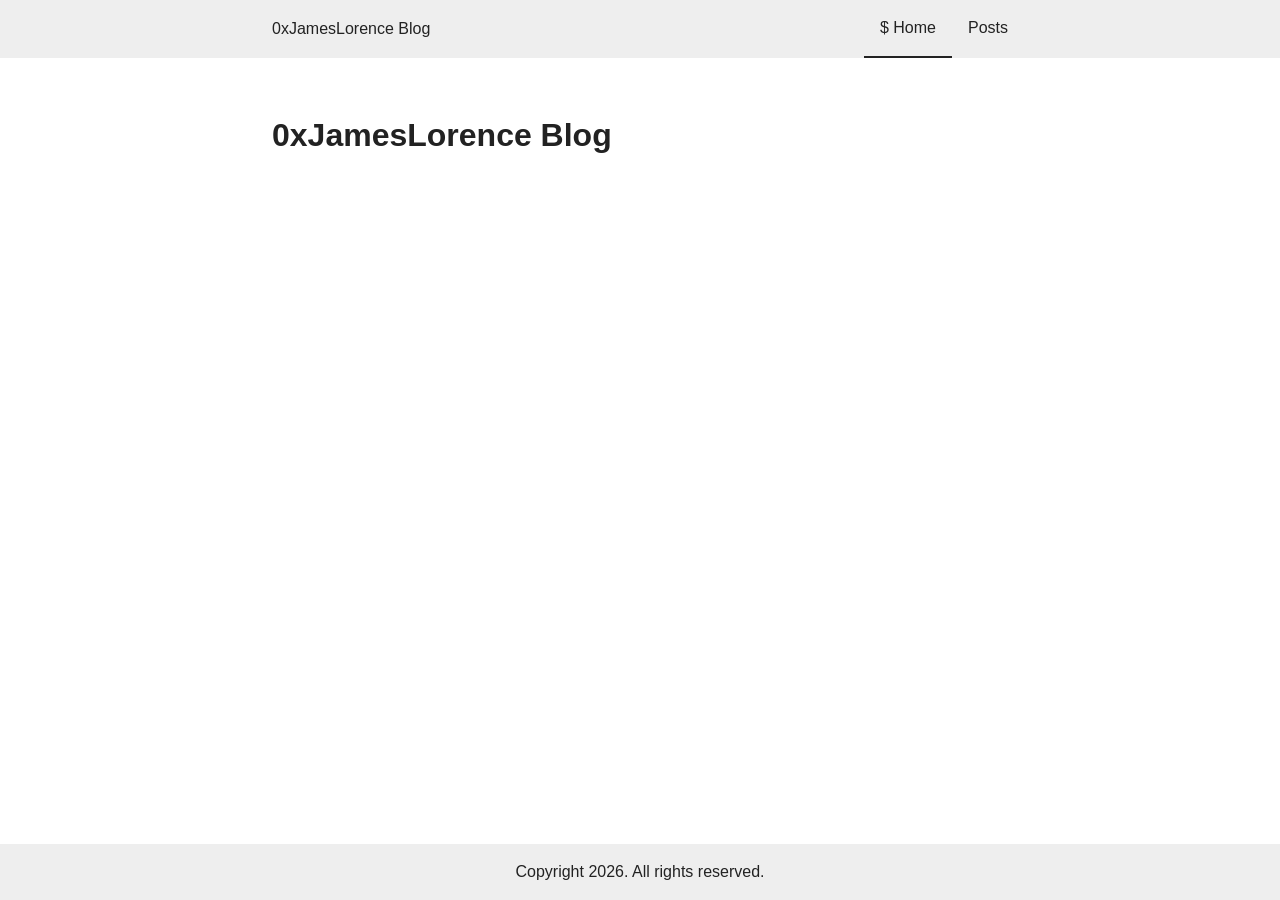
==== index.html @ a94fee96 "init commit" ====
<!doctype html>
<html
  lang="en-us"
  dir="ltr"
>
  <head>
	<meta name="generator" content="Hugo 0.164.0"><script src="/livereload.js?mindelay=10&amp;v=2&amp;port=1313&amp;path=livereload" data-no-instant defer></script>
    <meta charset="utf-8">
<meta name="mobile-web-app-capable" content="yes">
<meta name="viewport" content="width=device-width, initial-scale=1, initial-scale = 1.0, shrink-to-fit=no">
<title>0xJamesLorence Blog</title>
    <link rel="stylesheet" href="/css/vars.css">
    <link rel="stylesheet" href="/css/syntax.css">
    <link rel="stylesheet" href="/css/main.css">
    <link rel="stylesheet" href="/css/nav.css">




  </head>
  <body>
    <header>
  <nav class="navbar">
    <p>0xJamesLorence Blog</p>
    <label for="dropdown">
      <svg height="20" fill="currentColor" xmlns="http://www.w3.org/2000/svg" viewBox="0 0 640 640">
        <title>Menu</title>
        <path d="M96 160C96 142.3 110.3 128 128 128L512 128C529.7 128 544 142.3 544 160C544 177.7 529.7 192 512 192L128 192C110.3 192 96 177.7 96 160zM96 320C96 302.3 110.3 288 128 288L512 288C529.7 288 544 302.3 544 320C544 337.7 529.7 352 512 352L128 352C110.3 352 96 337.7 96 320zM544 480C544 497.7 529.7 512 512 512L128 512C110.3 512 96 497.7 96 480C96 462.3 110.3 448 128 448L512 448C529.7 448 544 462.3 544 480z"/>
      </svg>
    </label>
    <input type="checkbox" id="dropdown" checked/>
    <ul>
        <li>
          <a aria-current="page" class="active" href="/">$ Home</a>
        </li>
        <li>
          <a href="/posts/">Posts</a>
        </li>
    </ul>
  </nav>

</header>
    <main>
  <h1>0xJamesLorence Blog</h1>
  
</main>
    <footer><div class="footer-content">
  <p>Copyright 2026. All rights reserved.</p>
</div>
</footer>
  </body>
  <style>
    body {
      background-image: url("/images/itachi.jpg");
      background-size: cover;
      background-position: center;
      background-attachment: fixed;
      background-repeat: no-repeat;
      background-blend-mode: overlay;
    }
  </style>
</html>
---- css/vars.css ----
:root {
  color-scheme: light dark;

  --bg1: light-dark(white, #222);
  --bg2: light-dark(#eee, #111);
  --bg3: light-dark(#ddd, black);
  --fg2: light-dark(#888, #888);
  --fg1: light-dark(#222, #ddd);
  --link: light-dark(#79d, #9bf);
}
---- css/syntax.css ----
/* Modified version of:
 * hugo gen chromastyles --style=algol_nu */

/* LineLink */ .chroma .lnlinks { outline:none;text-decoration:none;color:inherit }
/* LineTableTD */ .chroma .lntd { vertical-align:top;padding:0;margin:0;border:0; }
/* LineTable */ .chroma .lntable { border-spacing:0;padding:0;margin:0;border:0; }
/* LineHighlight */ .chroma .hl { background-color:var(--bg2) }
/* LineNumbersTable */ .chroma .lnt { white-space:pre;-webkit-user-select:none;user-select:none;margin-right:0.4em;padding:0 0.4em 0 0.4em;color:#7f7f7f }
/* LineNumbers */ .chroma .ln { white-space:pre;-webkit-user-select:none;user-select:none;margin-right:0.4em;padding:0 0.4em 0 0.4em;color:#7f7f7f }
/* Line */ .chroma .line { display:flex; }
/* Keyword */ .chroma .k { font-weight:bold }
/* KeywordConstant */ .chroma .kc { font-weight:bold }
/* KeywordDeclaration */ .chroma .kd { font-weight:bold;font-style:italic }
/* KeywordNamespace */ .chroma .kn { font-weight:bold }
/* KeywordPseudo */ .chroma .kp { font-weight:bold }
/* KeywordReserved */ .chroma .kr { font-weight:bold }
/* KeywordType */ .chroma .kt { font-weight:bold }
/* NameClass */ .chroma .nc { color:var(--fg2);font-weight:bold;font-style:italic }
/* NameConstant */ .chroma .no { color:var(--fg2);font-weight:bold;font-style:italic }
/* NameNamespace */ .chroma .nn { color:var(--fg2);font-weight:bold;font-style:italic }
/* NameBuiltin */ .chroma .nb { font-weight:bold;font-style:italic }
/* NameBuiltinPseudo */ .chroma .bp { font-weight:bold;font-style:italic }
/* NameVariable */ .chroma .nv { color:var(--fg2);font-weight:bold;font-style:italic }
/* NameVariableClass */ .chroma .vc { color:var(--fg2);font-weight:bold;font-style:italic }
/* NameVariableGlobal */ .chroma .vg { color:var(--fg2);font-weight:bold;font-style:italic }
/* NameVariableInstance */ .chroma .vi { color:var(--fg2);font-weight:bold;font-style:italic }
/* NameVariableMagic */ .chroma .vm { color:var(--fg2);font-weight:bold;font-style:italic }
/* NameFunction */ .chroma .nf { color:var(--fg2);font-weight:bold;font-style:italic }
/* NameFunctionMagic */ .chroma .fm { color:var(--fg2);font-weight:bold;font-style:italic }
/* LiteralString */ .chroma .s { color:var(--fg2);font-style:italic }
/* LiteralStringAffix */ .chroma .sa { color:var(--fg2);font-style:italic }
/* LiteralStringBacktick */ .chroma .sb { color:var(--fg2);font-style:italic }
/* LiteralStringChar */ .chroma .sc { color:var(--fg2);font-style:italic }
/* LiteralStringDelimiter */ .chroma .dl { color:var(--fg2);font-style:italic }
/* LiteralStringDoc */ .chroma .sd { color:var(--fg2);font-style:italic }
/* LiteralStringDouble */ .chroma .s2 { color:var(--fg2);font-style:italic }
/* LiteralStringEscape */ .chroma .se { color:var(--fg2);font-style:italic }
/* LiteralStringHeredoc */ .chroma .sh { color:var(--fg2);font-style:italic }
/* LiteralStringInterpol */ .chroma .si { color:var(--fg2);font-style:italic }
/* LiteralStringOther */ .chroma .sx { color:var(--fg2);font-style:italic }
/* LiteralStringRegex */ .chroma .sr { color:var(--fg2);font-style:italic }
/* LiteralStringSingle */ .chroma .s1 { color:var(--fg2);font-style:italic }
/* LiteralStringSymbol */ .chroma .ss { color:var(--fg2);font-style:italic }
/* OperatorWord */ .chroma .ow { font-weight:bold }
/* Comment */ .chroma .c { color:var(--fg2);font-style:italic }
/* CommentHashbang */ .chroma .ch { color:var(--fg2);font-style:italic }
/* CommentMultiline */ .chroma .cm { color:var(--fg2);font-style:italic }
/* CommentSingle */ .chroma .c1 { color:var(--fg2);font-style:italic }
/* CommentSpecial */ .chroma .cs { color:var(--fg2);font-weight:bold }
/* CommentPreproc */ .chroma .cp { color:var(--fg2);font-weight:bold }
/* CommentPreprocFile */ .chroma .cpf { color:var(--fg2);font-weight:bold }
---- css/main.css ----
/* @import url("vars.css"); */

body {
  display: flex;
  min-height: 100dvh;
  flex-direction: column;
  margin: 0;

  background-color: var(--bg1);
  color: var(--fg1);
  font-family: sans-serif;
  line-height: 1.5;

  -webkit-text-size-adjust: none;
  text-size-adjust: none;

  background-image: url("\jameslorenceblogs\themes\nojs\images\kaws.jpg");
    background-size: cover;
    background-position: center;
    background-repeat: no-repeat;
    background-attachment: fixed;
}

header,
footer,
thead,
pre,
code {
  background-color: var(--bg2);
}

.navbar,
main,
.footer-content {
  width: 100%;
  max-width: 800px;
  margin: 0 auto;
  padding-left: 2em;
  padding-right: 2em;
  box-sizing: border-box;
}

main {
  flex: 1;
  padding-top: 2em;
  padding-bottom: 2em;
}

.footer-content {
  display: flex;
  align-items: center;
  justify-content: center;
}

article {
  margin-top: 2em;
}

article:not(:last-of-type) {
  padding-bottom: 2em;
  border-bottom: solid 1px var(--fg2);
}

.metadata {
  margin: 1em 0;
}

.tags {
  list-style: none;
  display: inline-flex;
  gap: 0.5em;
  margin: 0;
  padding: 0;
}

.tags a {
  color: var(--fg2);
  text-decoration: none;
}

:is(h1, h2, h3, h4, h5, h6) .anchor {
  visibility: hidden;
}

:is(h1, h2, h3, h4, h5, h6):hover .anchor {
  visibility: visible;
}

p,
li {
  text-align: justify;
  hyphens: auto;
}

a {
  color: var(--link);
  text-decoration: none;
}

a:hover {
  text-decoration: underline;
}

pre code {
  padding: 0;
}

code {
  padding: 0.2em 0.3em;
}

table {
  border-collapse: collapse;
  width: 100%;
}

td,
th {
  border: solid 1px;
}

td,
th,
pre {
  padding: 1em;
}

pre,
.katex {
  overflow: auto;
}

figure {
  margin: 0;
}

img {
  width: 100%;
}

figcaption {
  margin-top: 1em;
  color: var(--fg2);
  text-align: center;
}
---- css/nav.css ----
/* @import url("vars.css"); */

.navbar {
  display: flex;
  align-items: center;
  position: relative;
  background: inherit;
}

.navbar input[type="checkbox"],
.navbar label[for="dropdown"] {
  margin-left: auto;
  display: none;
}

.navbar label[for="dropdown"] svg {
  display: block;
}

.navbar ul {
  display: flex;
  list-style: none;
  margin: 0 -1em 0 auto;
  padding: 0;
  background: inherit;
  text-align: center;
}

.navbar ul a {
  display: block;
  padding: 1em;
  color: inherit;
  text-decoration: none;
}

.navbar ul .active {
  border-bottom: solid 2px;
}

.navbar ul a:hover {
  background-color: var(--bg3);
  text-decoration: none;
}

@media screen and (max-width: 600px) {
  .navbar label[for="dropdown"] {
    display: block;
  }

  .navbar ul {
    position: absolute;
    top: 100%;
    right: 0;
    margin: 0;
    flex-direction: column;
  }
  
  .navbar ul .active {
    border: none;
    background-color: var(--bg3);
  }

  .navbar ul a {
    padding: 1em 2em;
  }

  .navbar:has(input[type="checkbox"]:checked) ul {
    display: none;
  }
}
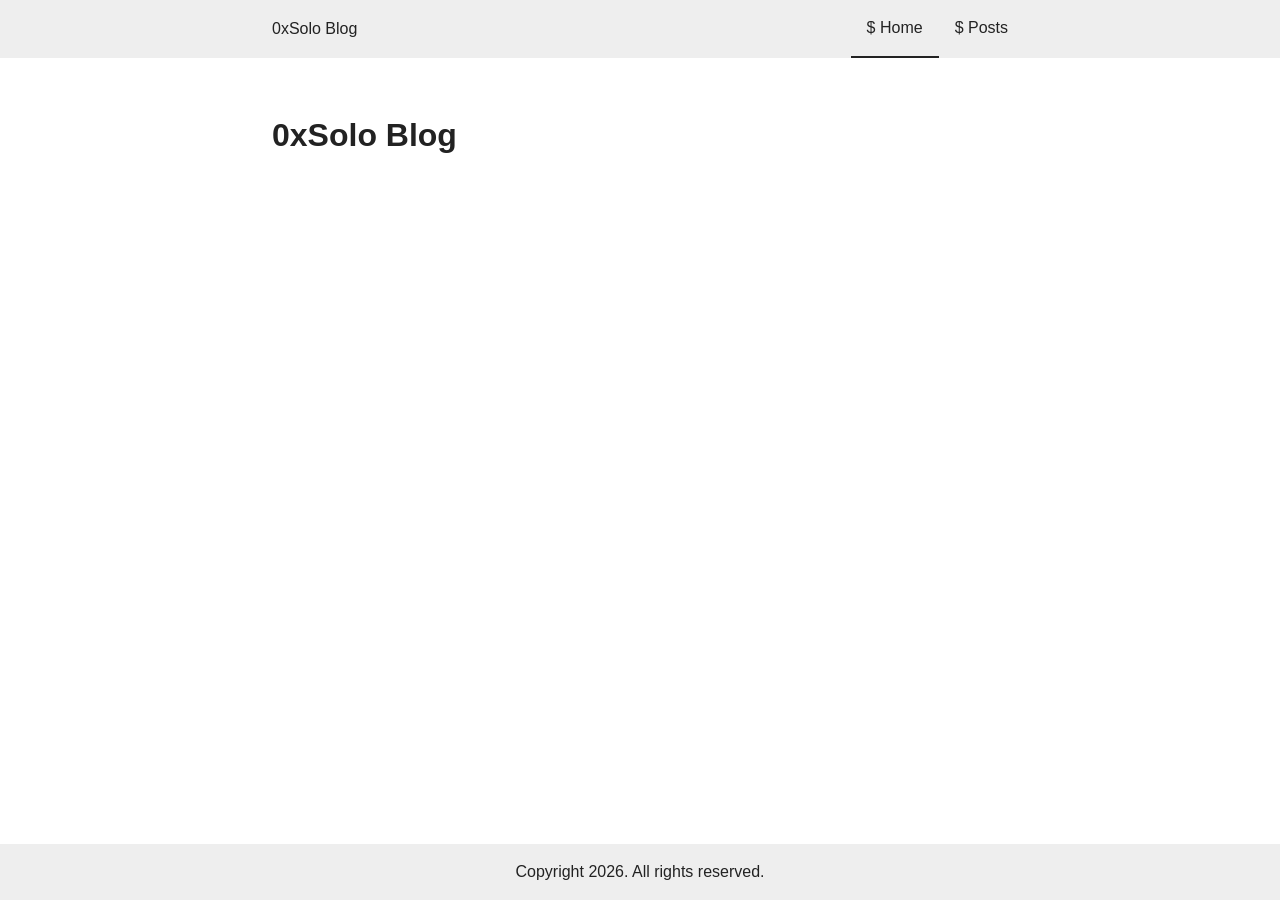
==== commit 0144f77d: "init commit" ====
--- a/index.html
+++ b/index.html
@@ -4,11 +4,11 @@
   dir="ltr"
 >
   <head>
-	<meta name="generator" content="Hugo 0.164.0"><script src="/livereload.js?mindelay=10&amp;v=2&amp;port=1313&amp;path=livereload" data-no-instant defer></script>
+	<meta name="generator" content="Hugo 0.164.0">
     <meta charset="utf-8">
 <meta name="mobile-web-app-capable" content="yes">
 <meta name="viewport" content="width=device-width, initial-scale=1, initial-scale = 1.0, shrink-to-fit=no">
-<title>0xJamesLorence Blog</title>
+<title>0xSolo Blog</title>
     <link rel="stylesheet" href="/css/vars.css">
     <link rel="stylesheet" href="/css/syntax.css">
     <link rel="stylesheet" href="/css/main.css">
@@ -21,7 +21,7 @@
   <body>
     <header>
   <nav class="navbar">
-    <p>0xJamesLorence Blog</p>
+    <p>0xSolo Blog</p>
     <label for="dropdown">
       <svg height="20" fill="currentColor" xmlns="http://www.w3.org/2000/svg" viewBox="0 0 640 640">
         <title>Menu</title>
@@ -34,14 +34,14 @@
           <a aria-current="page" class="active" href="/">$ Home</a>
         </li>
         <li>
-          <a href="/posts/">Posts</a>
+          <a href="/posts/">$ Posts</a>
         </li>
     </ul>
   </nav>
 
 </header>
     <main>
-  <h1>0xJamesLorence Blog</h1>
+  <h1>0xSolo Blog</h1>
   
 </main>
     <footer><div class="footer-content">
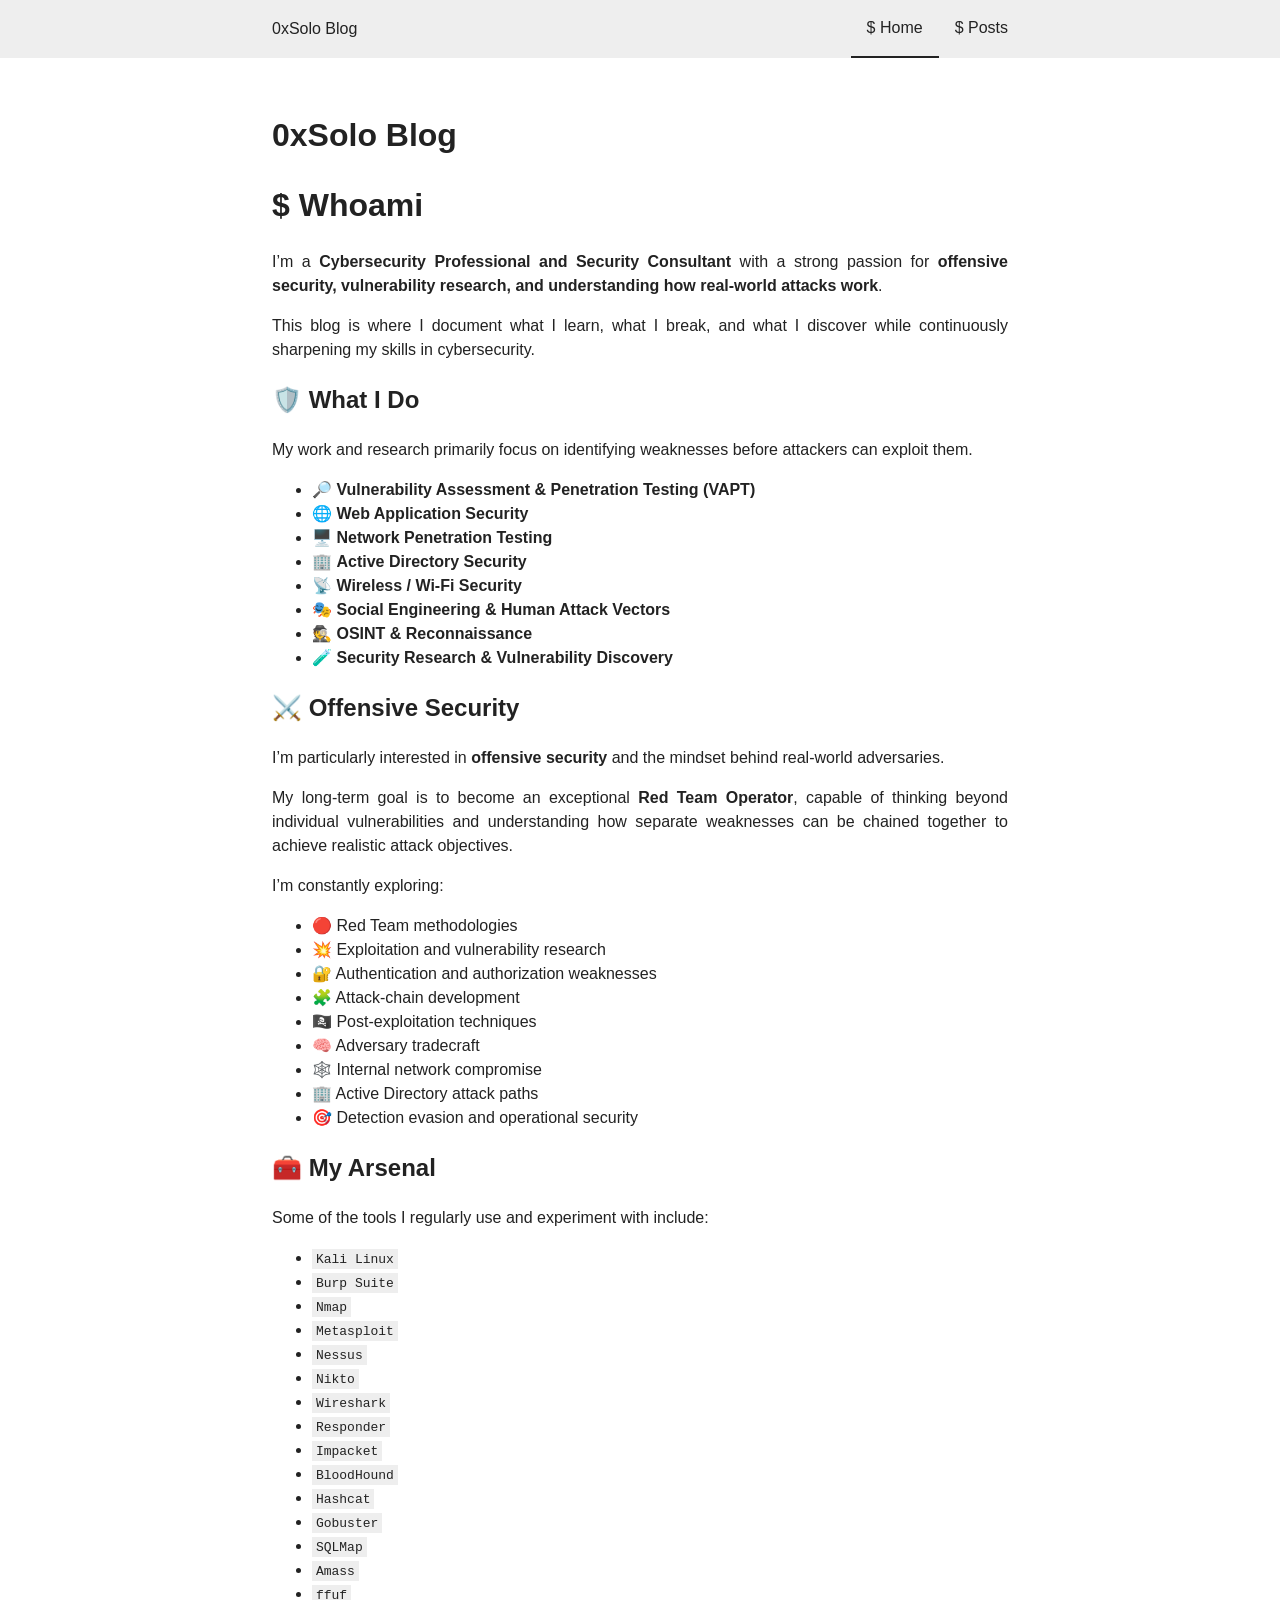
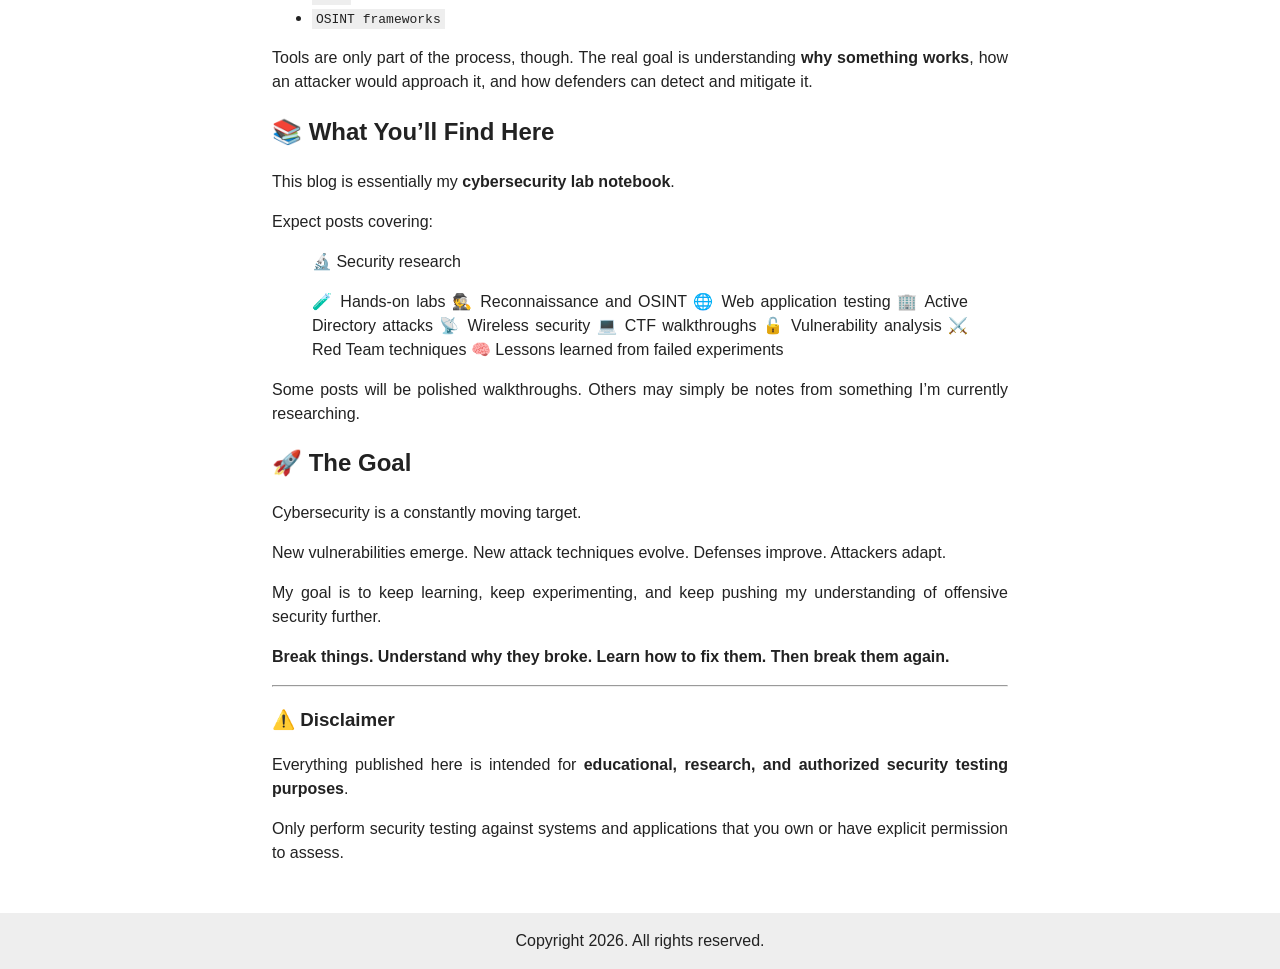
==== commit 7d242cb4: "init commit" ====
--- a/index.html
+++ b/index.html
@@ -4,7 +4,7 @@
   dir="ltr"
 >
   <head>
-	<meta name="generator" content="Hugo 0.164.0">
+	<meta name="generator" content="Hugo 0.164.0"><script src="/livereload.js?mindelay=10&amp;v=2&amp;port=1313&amp;path=livereload" data-no-instant defer></script>
     <meta charset="utf-8">
 <meta name="mobile-web-app-capable" content="yes">
 <meta name="viewport" content="width=device-width, initial-scale=1, initial-scale = 1.0, shrink-to-fit=no">
@@ -42,7 +42,109 @@
 </header>
     <main>
   <h1>0xSolo Blog</h1>
-  
+  <h1 id="-whoami">
+  $ Whoami
+  <a href="#-whoami" class="anchor">#</a>
+</h1>
+<p>I&rsquo;m a <strong>Cybersecurity Professional and Security Consultant</strong> with a strong passion for <strong>offensive security, vulnerability research, and understanding how real-world attacks work</strong>.</p>
+<p>This blog is where I document what I learn, what I break, and what I discover while continuously sharpening my skills in cybersecurity.</p>
+<h2 id="-what-i-do">
+  🛡️ What I Do
+  <a href="#-what-i-do" class="anchor">#</a>
+</h2>
+<p>My work and research primarily focus on identifying weaknesses before attackers can exploit them.</p>
+<ul>
+<li>🔎 <strong>Vulnerability Assessment &amp; Penetration Testing (VAPT)</strong></li>
+<li>🌐 <strong>Web Application Security</strong></li>
+<li>🖥️ <strong>Network Penetration Testing</strong></li>
+<li>🏢 <strong>Active Directory Security</strong></li>
+<li>📡 <strong>Wireless / Wi-Fi Security</strong></li>
+<li>🎭 <strong>Social Engineering &amp; Human Attack Vectors</strong></li>
+<li>🕵️ <strong>OSINT &amp; Reconnaissance</strong></li>
+<li>🧪 <strong>Security Research &amp; Vulnerability Discovery</strong></li>
+</ul>
+<h2 id="-offensive-security">
+  ⚔️ Offensive Security
+  <a href="#-offensive-security" class="anchor">#</a>
+</h2>
+<p>I&rsquo;m particularly interested in <strong>offensive security</strong> and the mindset behind real-world adversaries.</p>
+<p>My long-term goal is to become an exceptional <strong>Red Team Operator</strong>, capable of thinking beyond individual vulnerabilities and understanding how separate weaknesses can be chained together to achieve realistic attack objectives.</p>
+<p>I&rsquo;m constantly exploring:</p>
+<ul>
+<li>🔴 Red Team methodologies</li>
+<li>💥 Exploitation and vulnerability research</li>
+<li>🔐 Authentication and authorization weaknesses</li>
+<li>🧩 Attack-chain development</li>
+<li>🏴‍☠️ Post-exploitation techniques</li>
+<li>🧠 Adversary tradecraft</li>
+<li>🕸️ Internal network compromise</li>
+<li>🏢 Active Directory attack paths</li>
+<li>🎯 Detection evasion and operational security</li>
+</ul>
+<h2 id="-my-arsenal">
+  🧰 My Arsenal
+  <a href="#-my-arsenal" class="anchor">#</a>
+</h2>
+<p>Some of the tools I regularly use and experiment with include:</p>
+<ul>
+<li><code>Kali Linux</code></li>
+<li><code>Burp Suite</code></li>
+<li><code>Nmap</code></li>
+<li><code>Metasploit</code></li>
+<li><code>Nessus</code></li>
+<li><code>Nikto</code></li>
+<li><code>Wireshark</code></li>
+<li><code>Responder</code></li>
+<li><code>Impacket</code></li>
+<li><code>BloodHound</code></li>
+<li><code>Hashcat</code></li>
+<li><code>Gobuster</code></li>
+<li><code>SQLMap</code></li>
+<li><code>Amass</code></li>
+<li><code>ffuf</code></li>
+<li><code>OSINT frameworks</code></li>
+</ul>
+<p>Tools are only part of the process, though. The real goal is understanding <strong>why something works</strong>, how an attacker would approach it, and how defenders can detect and mitigate it.</p>
+<h2 id="-what-youll-find-here">
+  📚 What You&rsquo;ll Find Here
+  <a href="#-what-youll-find-here" class="anchor">#</a>
+</h2>
+<p>This blog is essentially my <strong>cybersecurity lab notebook</strong>.</p>
+<p>Expect posts covering:</p>
+<blockquote>
+<p>🔬 Security research</p>
+</blockquote>
+<blockquote>
+<p>🧪 Hands-on labs
+🕵️ Reconnaissance and OSINT
+🌐 Web application testing
+🏢 Active Directory attacks
+📡 Wireless security
+💻 CTF walkthroughs
+🔓 Vulnerability analysis
+⚔️ Red Team techniques
+🧠 Lessons learned from failed experiments</p>
+</blockquote>
+<p>Some posts will be polished walkthroughs. Others may simply be notes from something I&rsquo;m currently researching.</p>
+<h2 id="-the-goal">
+  🚀 The Goal
+  <a href="#-the-goal" class="anchor">#</a>
+</h2>
+<p>Cybersecurity is a constantly moving target.</p>
+<p>New vulnerabilities emerge.
+New attack techniques evolve.
+Defenses improve.
+Attackers adapt.</p>
+<p>My goal is to keep learning, keep experimenting, and keep pushing my understanding of offensive security further.</p>
+<p><strong>Break things. Understand why they broke. Learn how to fix them. Then break them again.</strong></p>
+<hr>
+<h3 id="-disclaimer">
+  ⚠️ Disclaimer
+  <a href="#-disclaimer" class="anchor">#</a>
+</h3>
+<p>Everything published here is intended for <strong>educational, research, and authorized security testing purposes</strong>.</p>
+<p>Only perform security testing against systems and applications that you own or have explicit permission to assess.</p>
+
 </main>
     <footer><div class="footer-content">
   <p>Copyright 2026. All rights reserved.</p>
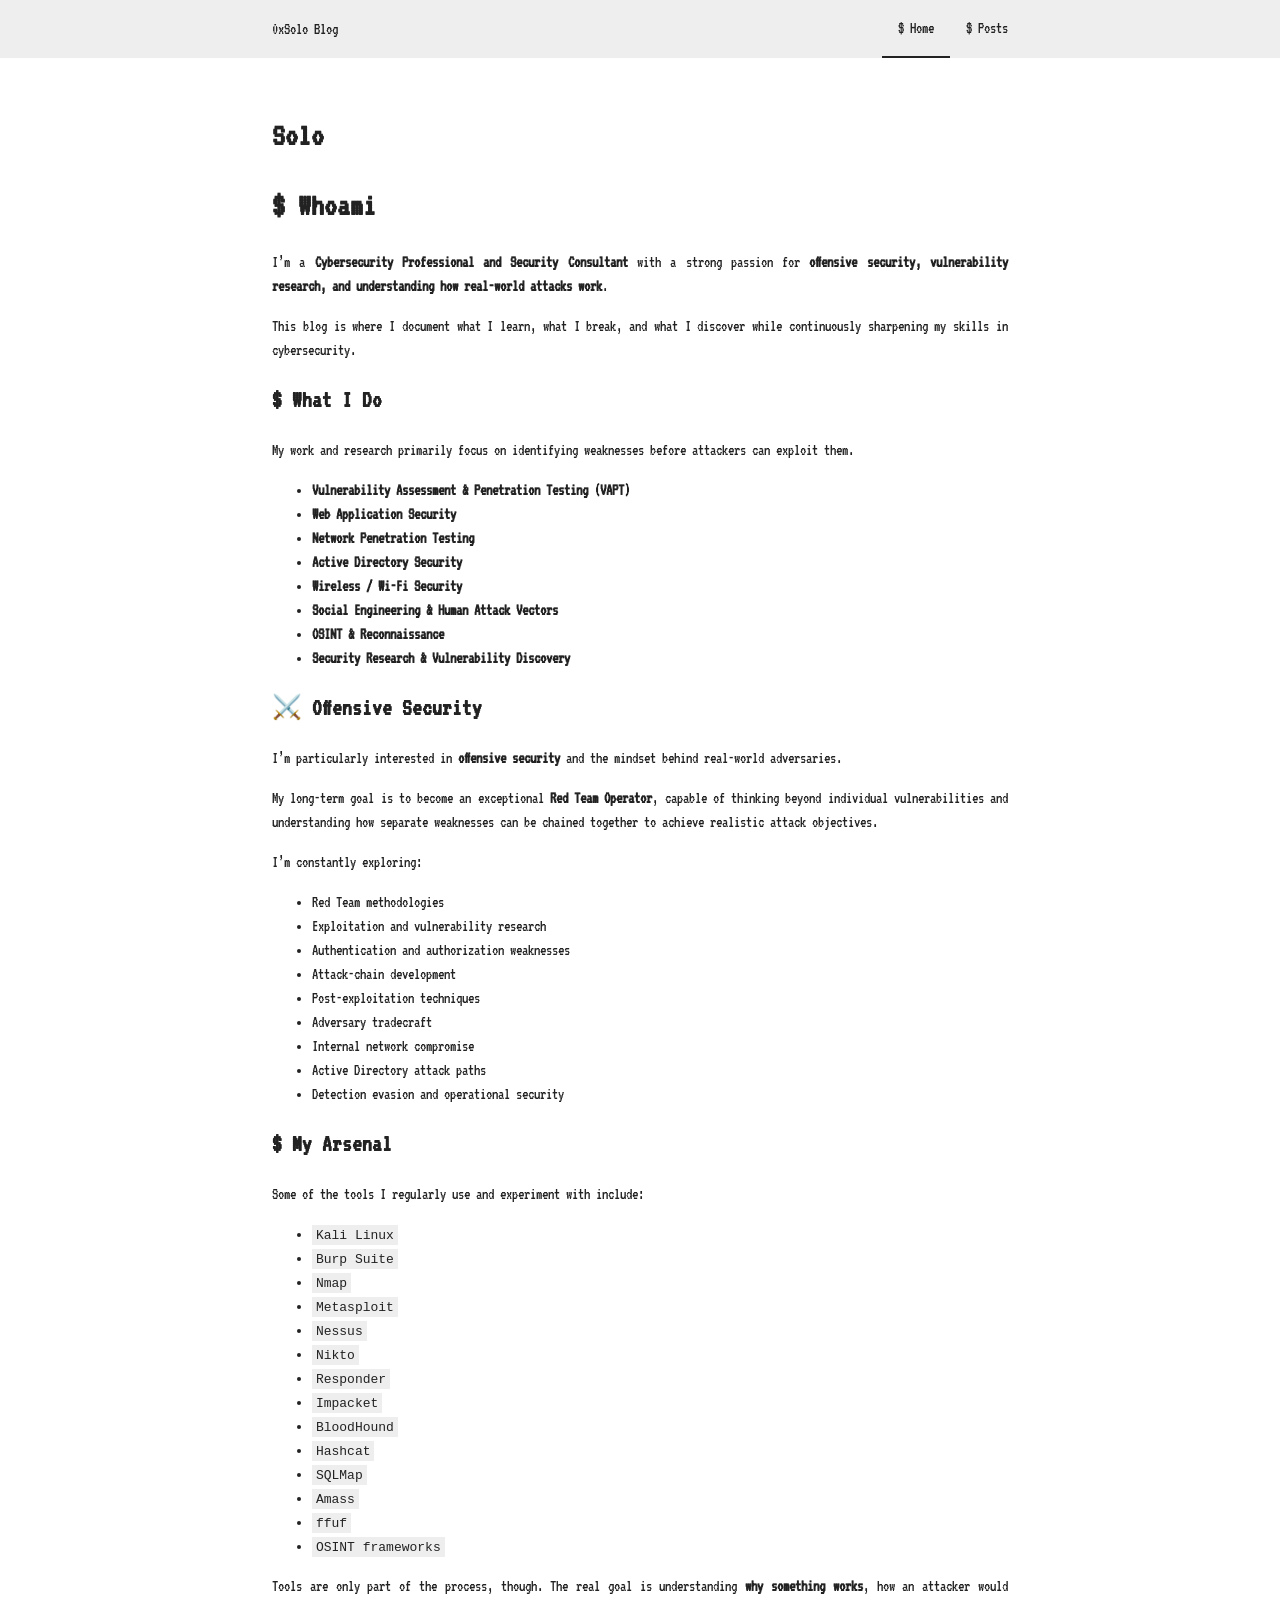
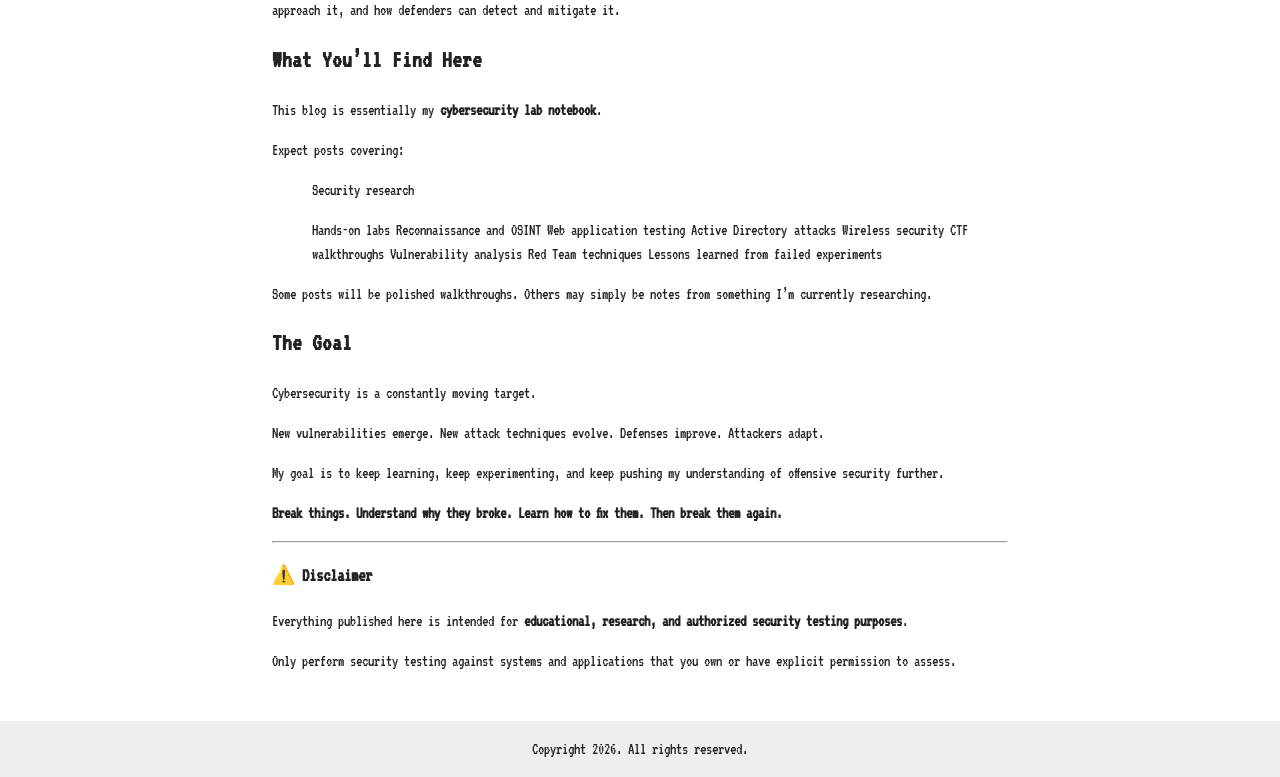
==== commit 19c88219: "init commit" ====
--- a/index.html
+++ b/index.html
@@ -4,7 +4,11 @@
   dir="ltr"
 >
   <head>
-	<meta name="generator" content="Hugo 0.164.0"><script src="/livereload.js?mindelay=10&amp;v=2&amp;port=1313&amp;path=livereload" data-no-instant defer></script>
+	<meta name="generator" content="Hugo 0.164.0">
+    <link
+      href="https://fonts.googleapis.com/css2?family=VT323&display=swap"
+      rel="stylesheet"
+    />
     <meta charset="utf-8">
 <meta name="mobile-web-app-capable" content="yes">
 <meta name="viewport" content="width=device-width, initial-scale=1, initial-scale = 1.0, shrink-to-fit=no">
@@ -41,7 +45,7 @@
 
 </header>
     <main>
-  <h1>0xSolo Blog</h1>
+  <h1>Solo</h1>
   <h1 id="-whoami">
   $ Whoami
   <a href="#-whoami" class="anchor">#</a>
@@ -49,19 +53,19 @@
 <p>I&rsquo;m a <strong>Cybersecurity Professional and Security Consultant</strong> with a strong passion for <strong>offensive security, vulnerability research, and understanding how real-world attacks work</strong>.</p>
 <p>This blog is where I document what I learn, what I break, and what I discover while continuously sharpening my skills in cybersecurity.</p>
 <h2 id="-what-i-do">
-  🛡️ What I Do
+  $ What I Do
   <a href="#-what-i-do" class="anchor">#</a>
 </h2>
 <p>My work and research primarily focus on identifying weaknesses before attackers can exploit them.</p>
 <ul>
-<li>🔎 <strong>Vulnerability Assessment &amp; Penetration Testing (VAPT)</strong></li>
-<li>🌐 <strong>Web Application Security</strong></li>
-<li>🖥️ <strong>Network Penetration Testing</strong></li>
-<li>🏢 <strong>Active Directory Security</strong></li>
-<li>📡 <strong>Wireless / Wi-Fi Security</strong></li>
-<li>🎭 <strong>Social Engineering &amp; Human Attack Vectors</strong></li>
-<li>🕵️ <strong>OSINT &amp; Reconnaissance</strong></li>
-<li>🧪 <strong>Security Research &amp; Vulnerability Discovery</strong></li>
+<li><strong>Vulnerability Assessment &amp; Penetration Testing (VAPT)</strong></li>
+<li><strong>Web Application Security</strong></li>
+<li><strong>Network Penetration Testing</strong></li>
+<li><strong>Active Directory Security</strong></li>
+<li><strong>Wireless / Wi-Fi Security</strong></li>
+<li><strong>Social Engineering &amp; Human Attack Vectors</strong></li>
+<li><strong>OSINT &amp; Reconnaissance</strong></li>
+<li><strong>Security Research &amp; Vulnerability Discovery</strong></li>
 </ul>
 <h2 id="-offensive-security">
   ⚔️ Offensive Security
@@ -71,18 +75,18 @@
 <p>My long-term goal is to become an exceptional <strong>Red Team Operator</strong>, capable of thinking beyond individual vulnerabilities and understanding how separate weaknesses can be chained together to achieve realistic attack objectives.</p>
 <p>I&rsquo;m constantly exploring:</p>
 <ul>
-<li>🔴 Red Team methodologies</li>
-<li>💥 Exploitation and vulnerability research</li>
-<li>🔐 Authentication and authorization weaknesses</li>
-<li>🧩 Attack-chain development</li>
-<li>🏴‍☠️ Post-exploitation techniques</li>
-<li>🧠 Adversary tradecraft</li>
-<li>🕸️ Internal network compromise</li>
-<li>🏢 Active Directory attack paths</li>
-<li>🎯 Detection evasion and operational security</li>
+<li>Red Team methodologies</li>
+<li>Exploitation and vulnerability research</li>
+<li>Authentication and authorization weaknesses</li>
+<li>Attack-chain development</li>
+<li>Post-exploitation techniques</li>
+<li>Adversary tradecraft</li>
+<li>Internal network compromise</li>
+<li>Active Directory attack paths</li>
+<li>Detection evasion and operational security</li>
 </ul>
 <h2 id="-my-arsenal">
-  🧰 My Arsenal
+  $ My Arsenal
   <a href="#-my-arsenal" class="anchor">#</a>
 </h2>
 <p>Some of the tools I regularly use and experiment with include:</p>
@@ -93,42 +97,40 @@
 <li><code>Metasploit</code></li>
 <li><code>Nessus</code></li>
 <li><code>Nikto</code></li>
-<li><code>Wireshark</code></li>
 <li><code>Responder</code></li>
 <li><code>Impacket</code></li>
 <li><code>BloodHound</code></li>
 <li><code>Hashcat</code></li>
-<li><code>Gobuster</code></li>
 <li><code>SQLMap</code></li>
 <li><code>Amass</code></li>
 <li><code>ffuf</code></li>
 <li><code>OSINT frameworks</code></li>
 </ul>
 <p>Tools are only part of the process, though. The real goal is understanding <strong>why something works</strong>, how an attacker would approach it, and how defenders can detect and mitigate it.</p>
-<h2 id="-what-youll-find-here">
-  📚 What You&rsquo;ll Find Here
-  <a href="#-what-youll-find-here" class="anchor">#</a>
+<h2 id="what-youll-find-here">
+  What You&rsquo;ll Find Here
+  <a href="#what-youll-find-here" class="anchor">#</a>
 </h2>
 <p>This blog is essentially my <strong>cybersecurity lab notebook</strong>.</p>
 <p>Expect posts covering:</p>
 <blockquote>
-<p>🔬 Security research</p>
+<p>Security research</p>
 </blockquote>
 <blockquote>
-<p>🧪 Hands-on labs
-🕵️ Reconnaissance and OSINT
-🌐 Web application testing
-🏢 Active Directory attacks
-📡 Wireless security
-💻 CTF walkthroughs
-🔓 Vulnerability analysis
-⚔️ Red Team techniques
-🧠 Lessons learned from failed experiments</p>
+<p>Hands-on labs
+Reconnaissance and OSINT
+Web application testing
+Active Directory attacks
+Wireless security
+CTF walkthroughs
+Vulnerability analysis
+Red Team techniques
+Lessons learned from failed experiments</p>
 </blockquote>
 <p>Some posts will be polished walkthroughs. Others may simply be notes from something I&rsquo;m currently researching.</p>
-<h2 id="-the-goal">
-  🚀 The Goal
-  <a href="#-the-goal" class="anchor">#</a>
+<h2 id="the-goal">
+  The Goal
+  <a href="#the-goal" class="anchor">#</a>
 </h2>
 <p>Cybersecurity is a constantly moving target.</p>
 <p>New vulnerabilities emerge.
--- a/css/main.css
+++ b/css/main.css
@@ -8,17 +8,12 @@
 
   background-color: var(--bg1);
   color: var(--fg1);
-  font-family: sans-serif;
   line-height: 1.5;
-
+  font-family: "VT323", monospace;
   -webkit-text-size-adjust: none;
   text-size-adjust: none;
 
-  background-image: url("\jameslorenceblogs\themes\nojs\images\kaws.jpg");
-    background-size: cover;
-    background-position: center;
-    background-repeat: no-repeat;
-    background-attachment: fixed;
+
 }
 
 header,
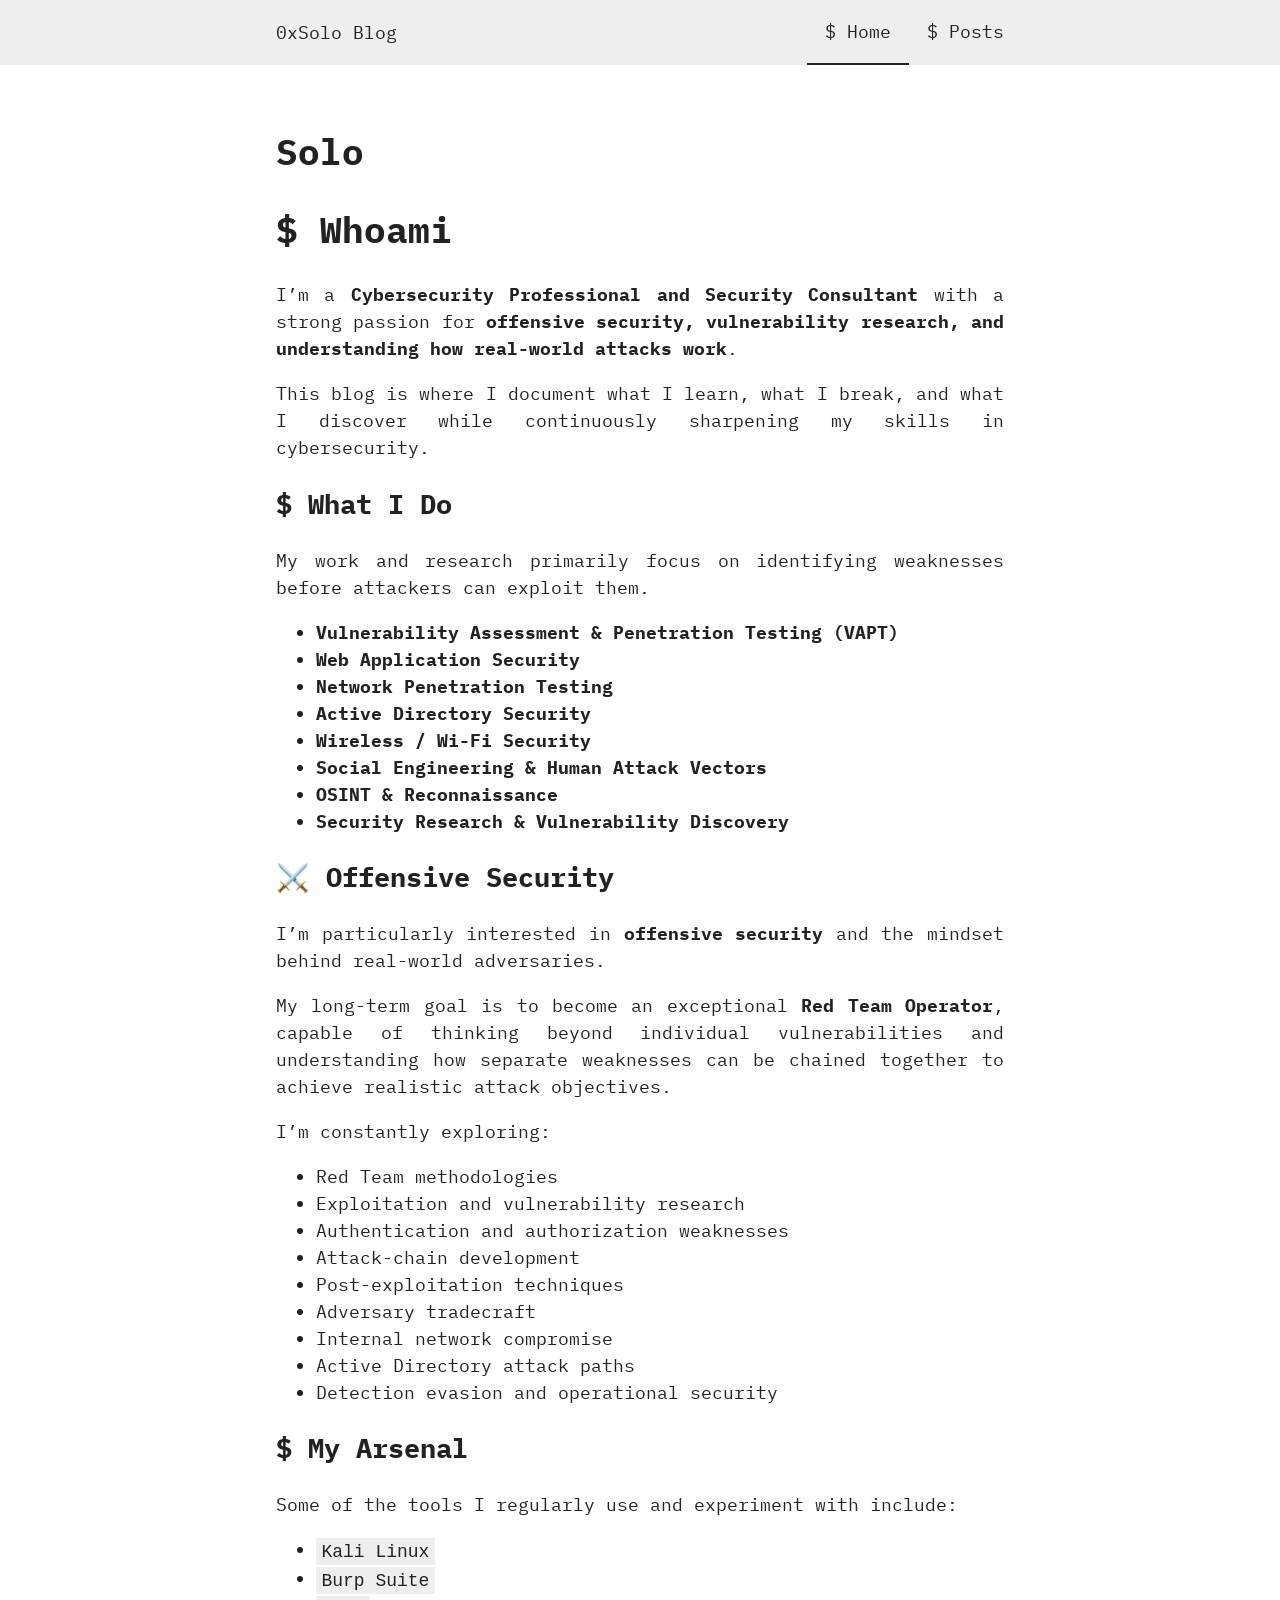
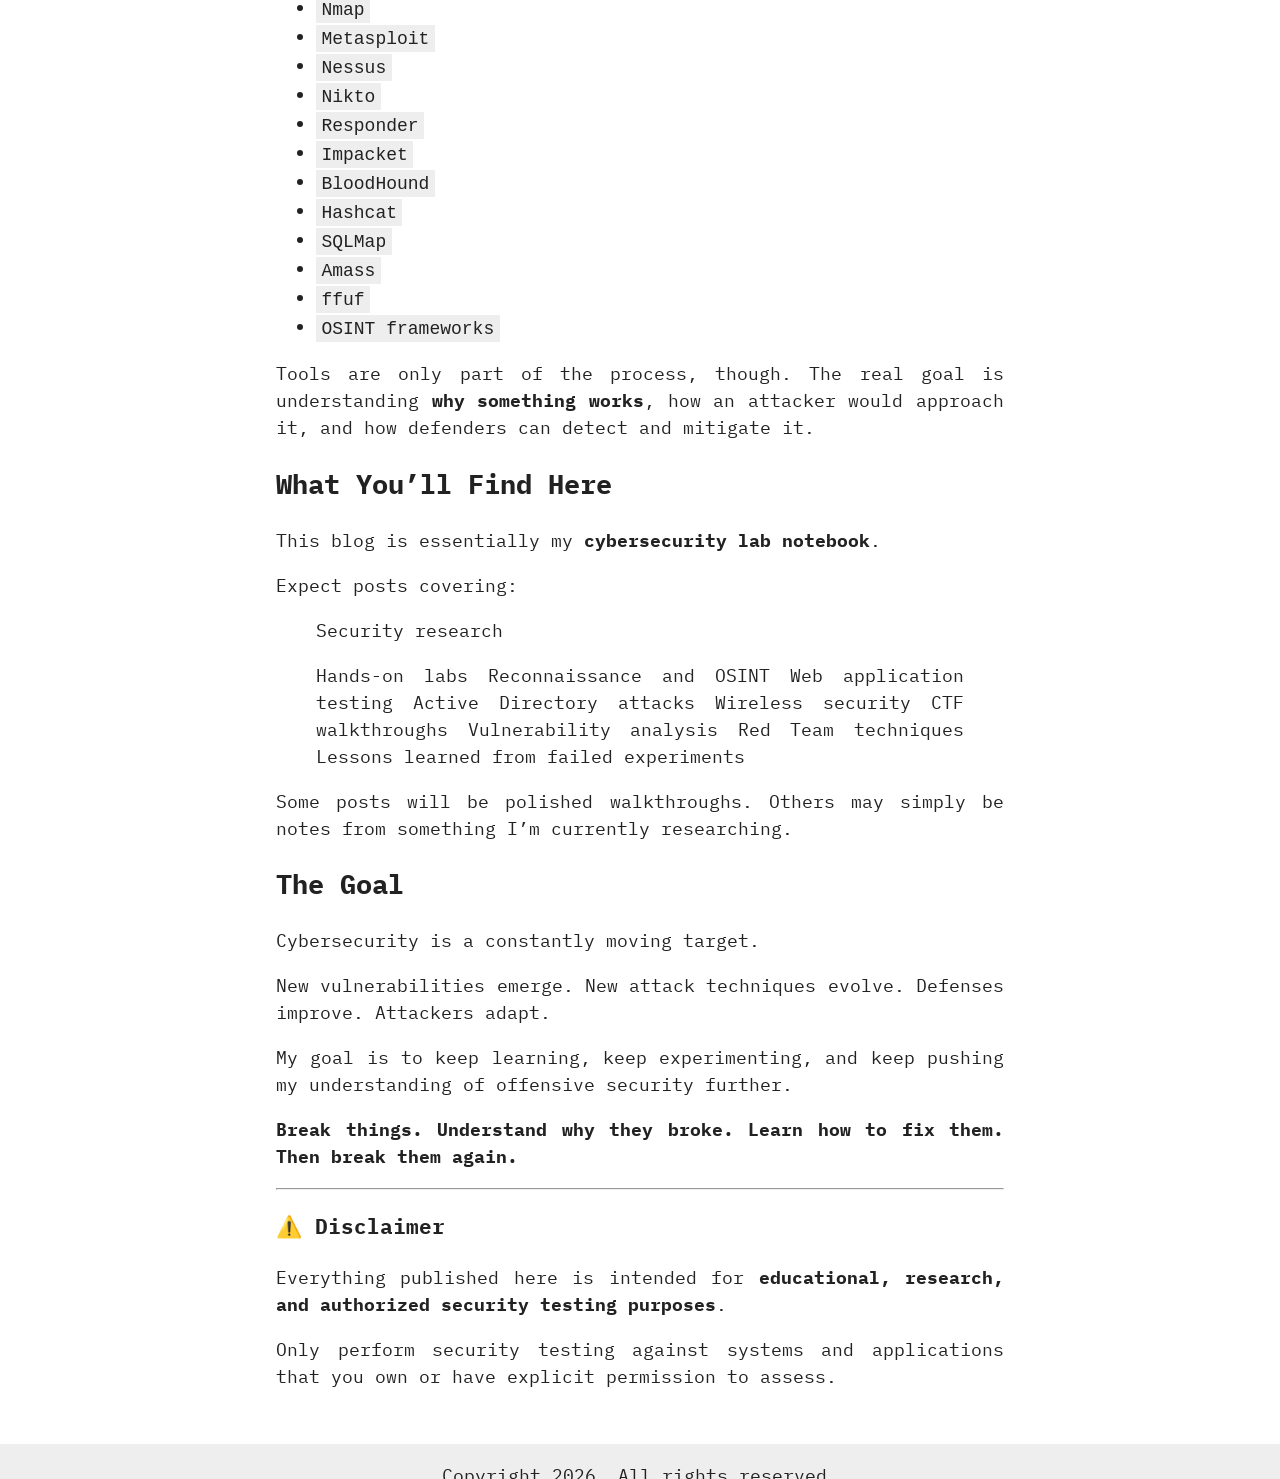
==== commit 4601e7c6: "init commit" ====
--- a/index.html
+++ b/index.html
@@ -6,7 +6,7 @@
   <head>
 	<meta name="generator" content="Hugo 0.164.0">
     <link
-      href="https://fonts.googleapis.com/css2?family=VT323&display=swap"
+      href="https://fonts.googleapis.com/css2?family=IBM+Plex+Mono&display=swap"
       rel="stylesheet"
     />
     <meta charset="utf-8">
--- a/css/main.css
+++ b/css/main.css
@@ -9,7 +9,8 @@
   background-color: var(--bg1);
   color: var(--fg1);
   line-height: 1.5;
-  font-family: "VT323", monospace;
+  font-family: "IBM Plex Mono", monospace;
+  font-size: 18px;
   -webkit-text-size-adjust: none;
   text-size-adjust: none;
 
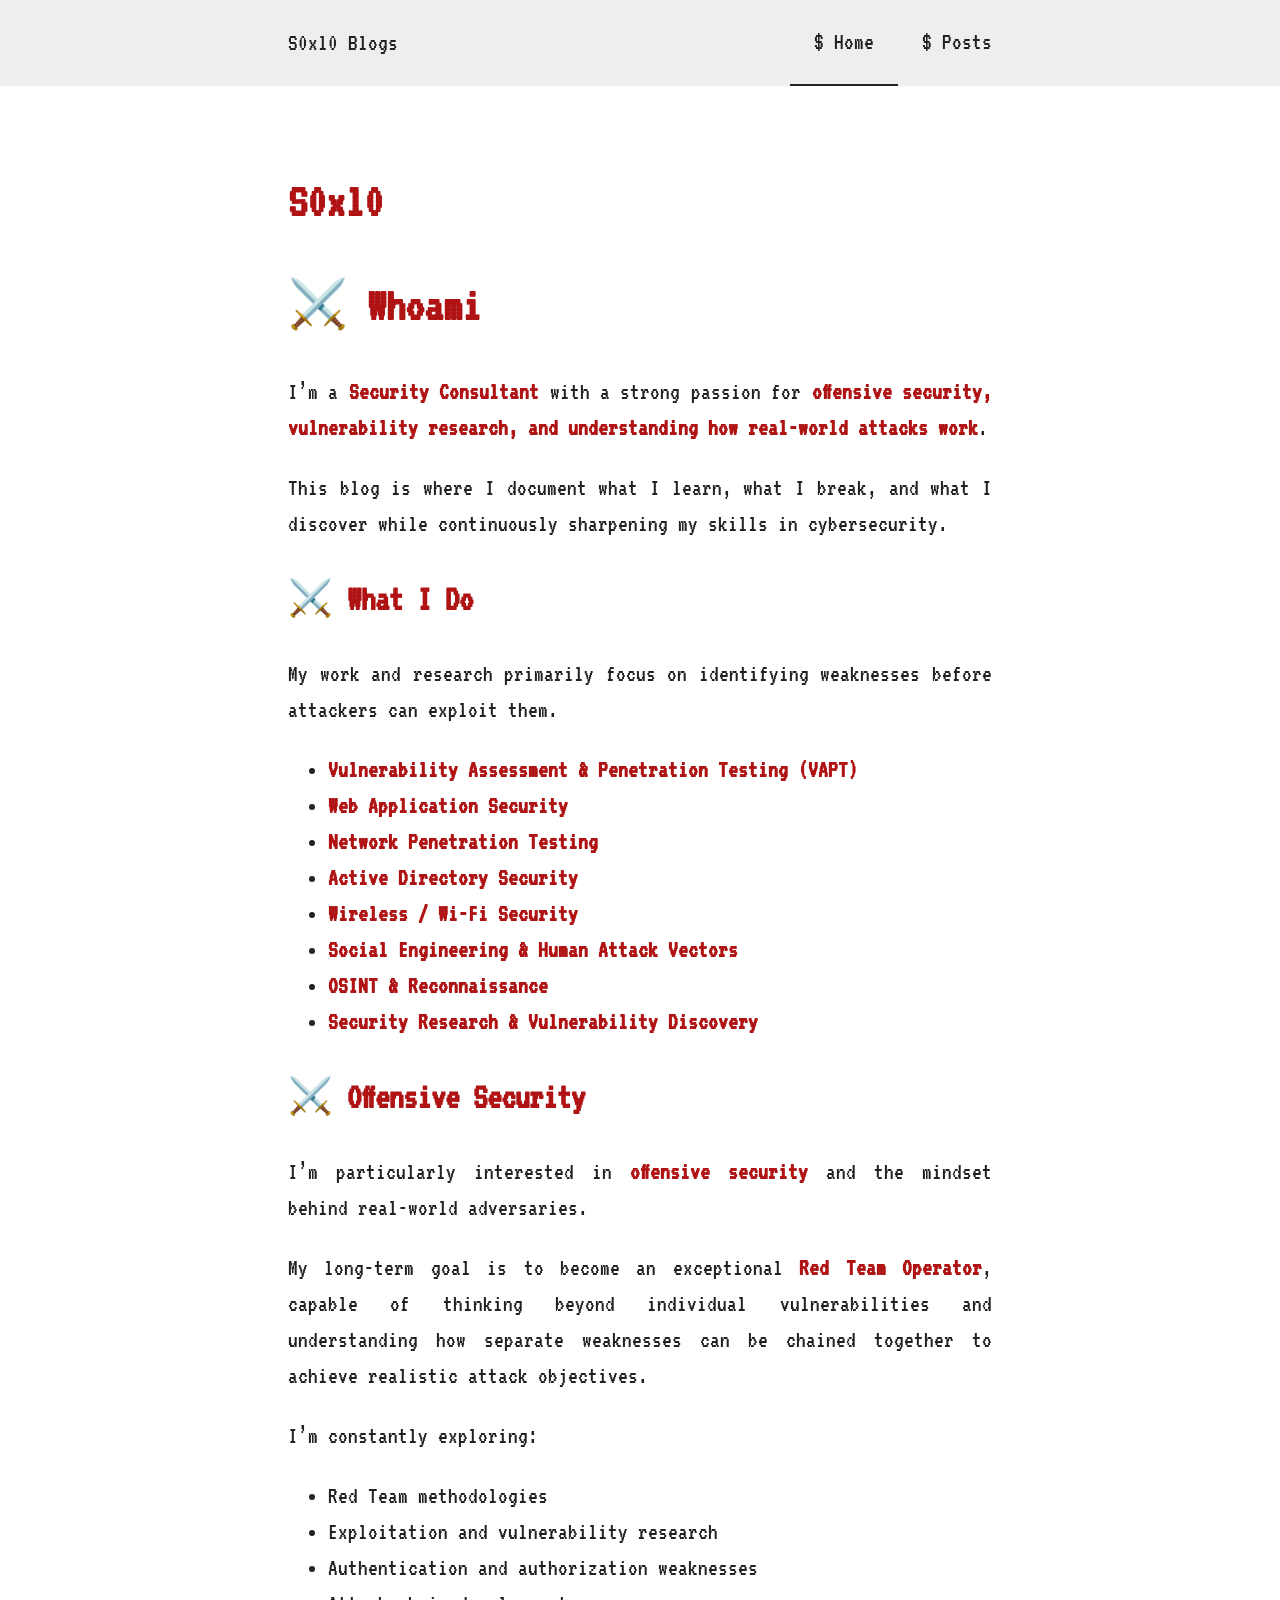
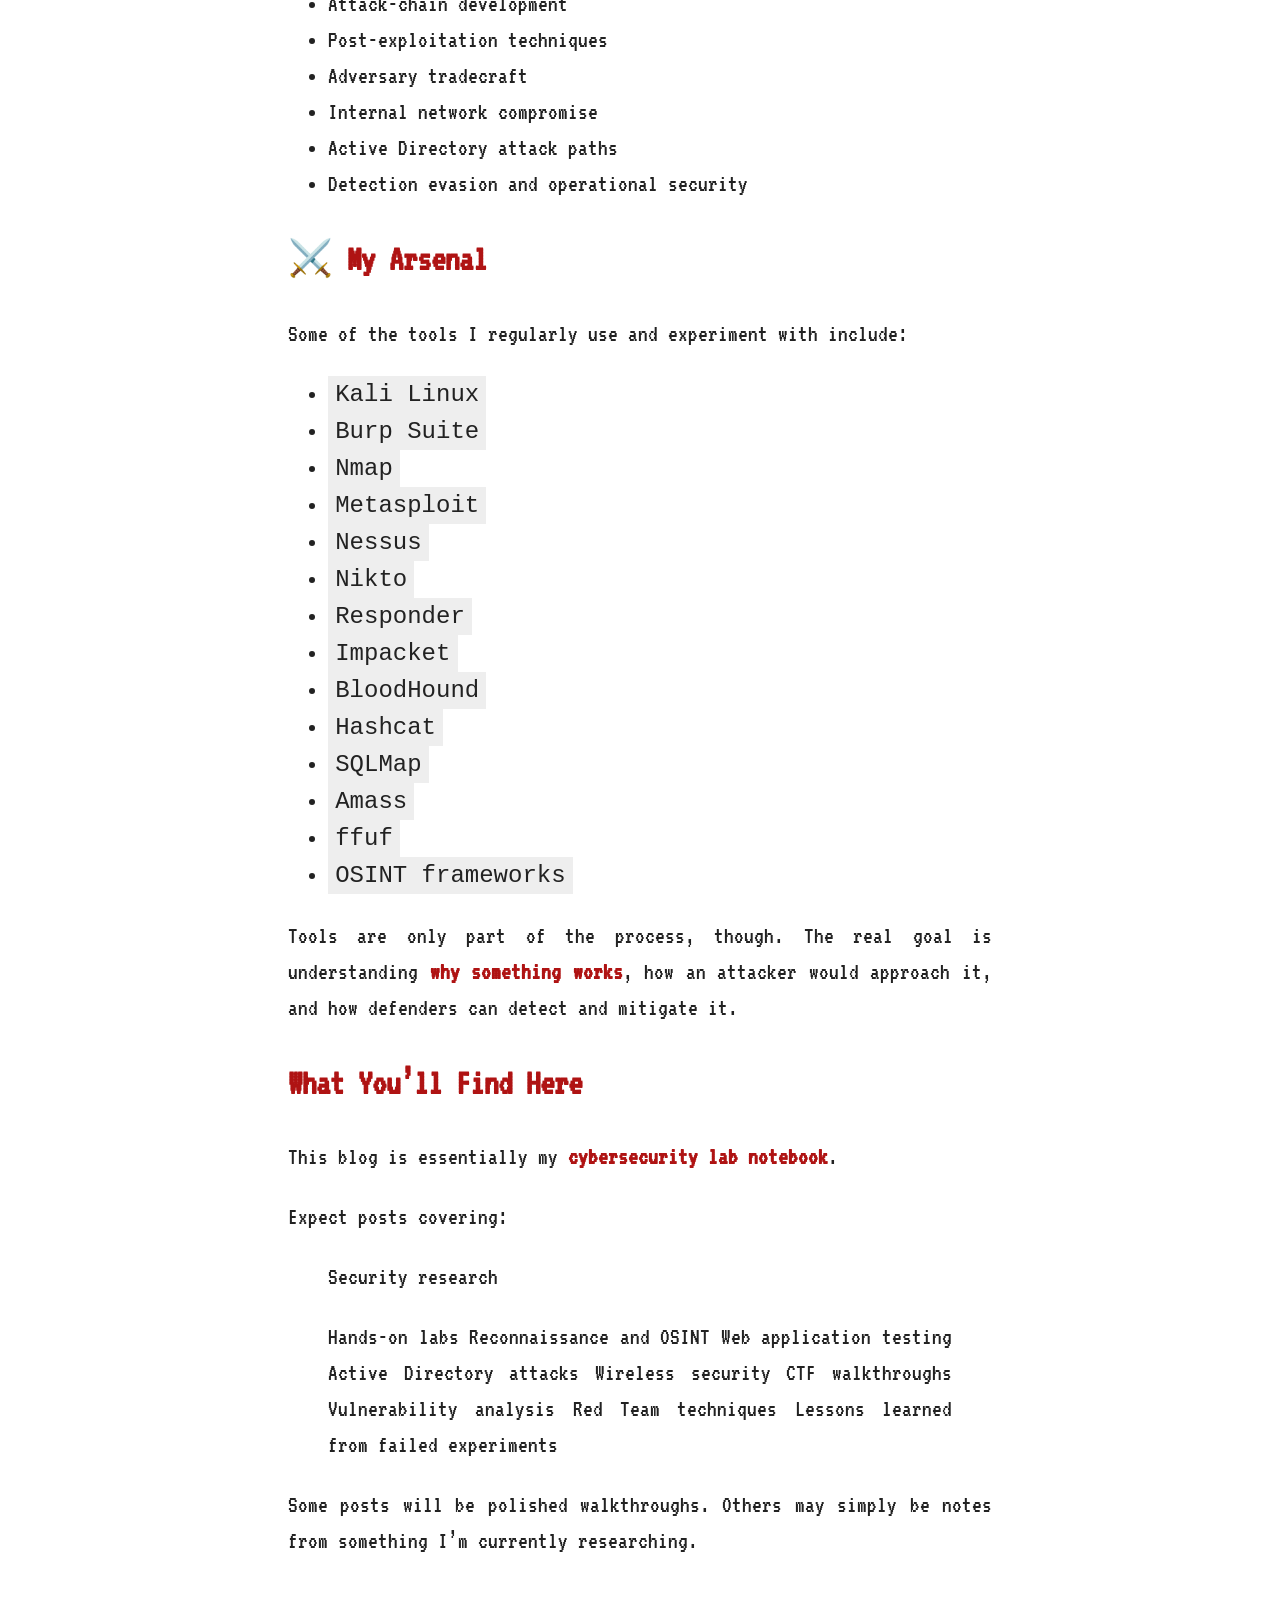
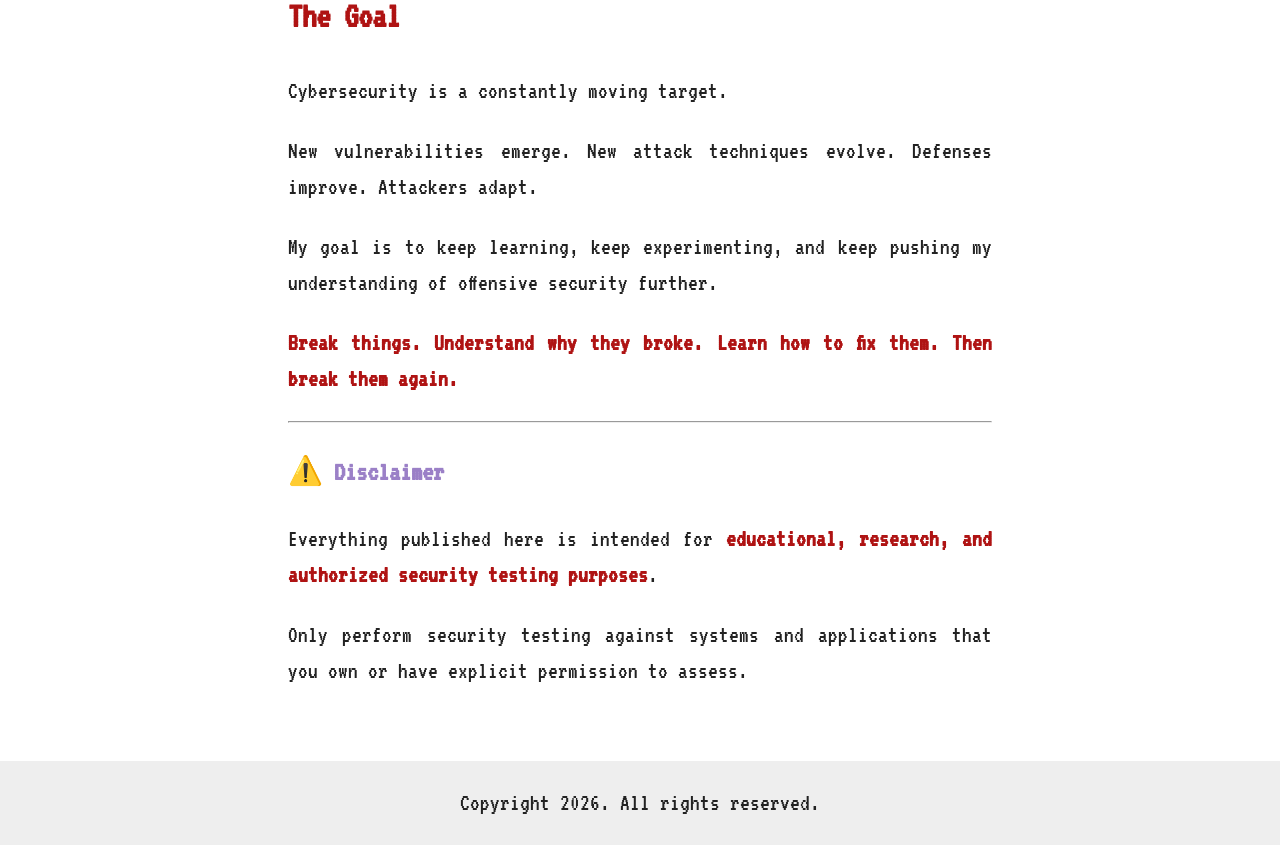
==== commit a3f36421: "init commit" ====
--- a/index.html
+++ b/index.html
@@ -6,13 +6,13 @@
   <head>
 	<meta name="generator" content="Hugo 0.164.0">
     <link
-      href="https://fonts.googleapis.com/css2?family=IBM+Plex+Mono&display=swap"
+      href="https://fonts.googleapis.com/css2?family=VT323&display=swap"
       rel="stylesheet"
     />
     <meta charset="utf-8">
 <meta name="mobile-web-app-capable" content="yes">
 <meta name="viewport" content="width=device-width, initial-scale=1, initial-scale = 1.0, shrink-to-fit=no">
-<title>0xSolo Blog</title>
+<title>S0xl0 Blogs</title>
     <link rel="stylesheet" href="/css/vars.css">
     <link rel="stylesheet" href="/css/syntax.css">
     <link rel="stylesheet" href="/css/main.css">
@@ -25,7 +25,7 @@
   <body>
     <header>
   <nav class="navbar">
-    <p>0xSolo Blog</p>
+    <p>S0xl0 Blogs</p>
     <label for="dropdown">
       <svg height="20" fill="currentColor" xmlns="http://www.w3.org/2000/svg" viewBox="0 0 640 640">
         <title>Menu</title>
@@ -45,15 +45,15 @@
 
 </header>
     <main>
-  <h1>Solo</h1>
+  <h1>S0xl0</h1>
   <h1 id="-whoami">
-  $ Whoami
+  ⚔️ Whoami
   <a href="#-whoami" class="anchor">#</a>
 </h1>
-<p>I&rsquo;m a <strong>Cybersecurity Professional and Security Consultant</strong> with a strong passion for <strong>offensive security, vulnerability research, and understanding how real-world attacks work</strong>.</p>
+<p>I&rsquo;m a <strong>Security Consultant</strong> with a strong passion for <strong>offensive security, vulnerability research, and understanding how real-world attacks work</strong>.</p>
 <p>This blog is where I document what I learn, what I break, and what I discover while continuously sharpening my skills in cybersecurity.</p>
 <h2 id="-what-i-do">
-  $ What I Do
+  ⚔️ What I Do
   <a href="#-what-i-do" class="anchor">#</a>
 </h2>
 <p>My work and research primarily focus on identifying weaknesses before attackers can exploit them.</p>
@@ -86,7 +86,7 @@
 <li>Detection evasion and operational security</li>
 </ul>
 <h2 id="-my-arsenal">
-  $ My Arsenal
+  ⚔️ My Arsenal
   <a href="#-my-arsenal" class="anchor">#</a>
 </h2>
 <p>Some of the tools I regularly use and experiment with include:</p>
--- a/css/main.css
+++ b/css/main.css
@@ -9,12 +9,22 @@
   background-color: var(--bg1);
   color: var(--fg1);
   line-height: 1.5;
-  font-family: "IBM Plex Mono", monospace;
-  font-size: 18px;
+  font-family: "VT323", monospace;
+  font-size: 24px;
   -webkit-text-size-adjust: none;
   text-size-adjust: none;
 
 
+}
+
+main h1, h2, strong
+ {
+  color: #af1313;
+}
+
+main h3, em
+{
+color: #9b80c7;
 }
 
 header,
@@ -139,3 +149,4 @@
   color: var(--fg2);
   text-align: center;
 }
+
